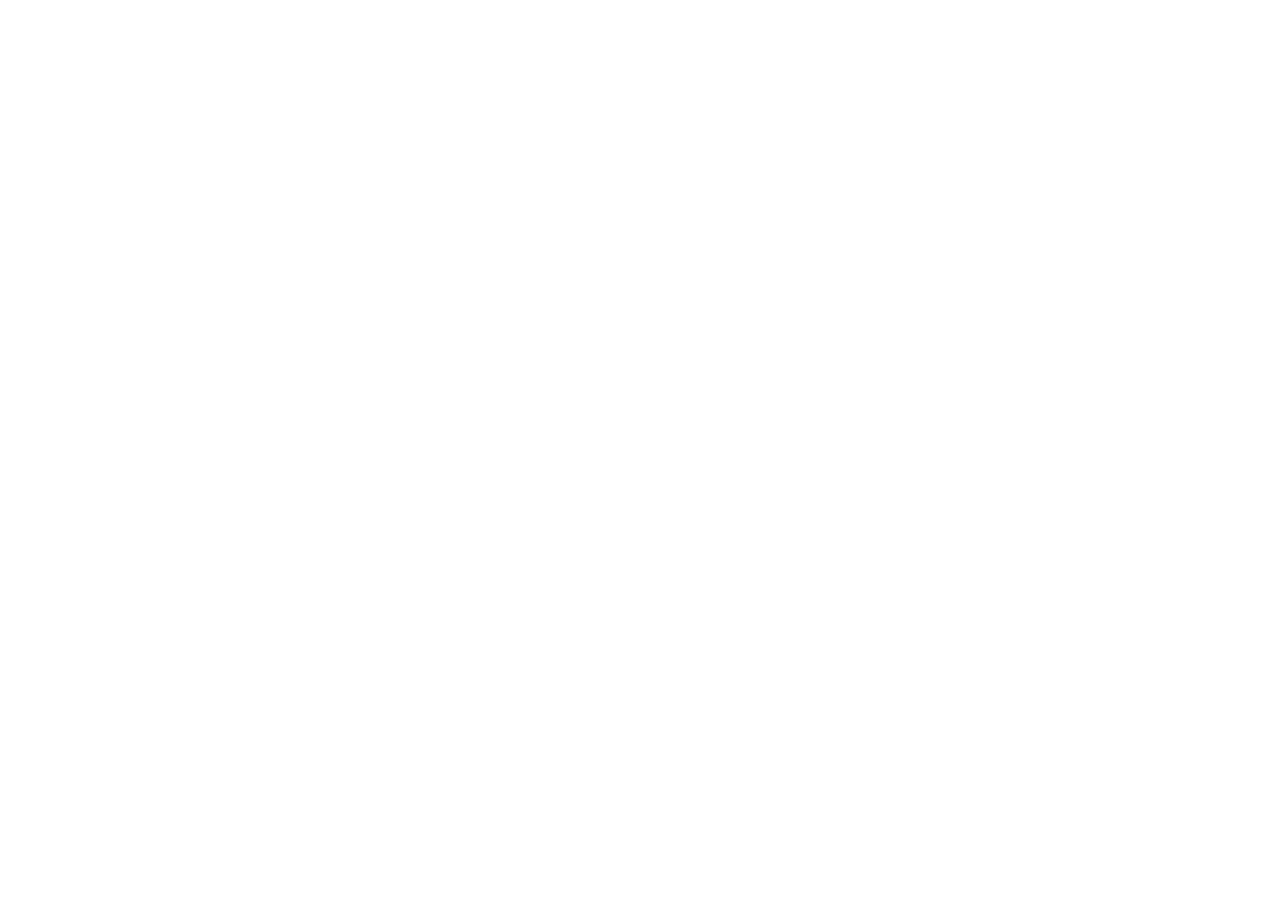
==== index.html @ 24d4d87c "." ====
<!DOCTYPE html>
<html lang="en">
  <head>
    <meta charset="UTF-8" />
    <meta http-equiv="X-UA-Compatible" content="IE=edge" />
    <meta name="viewport" content="width=device-width, initial-scale=1.0" />
    <title>Document</title>
  </head>
  <body></body>
</html>
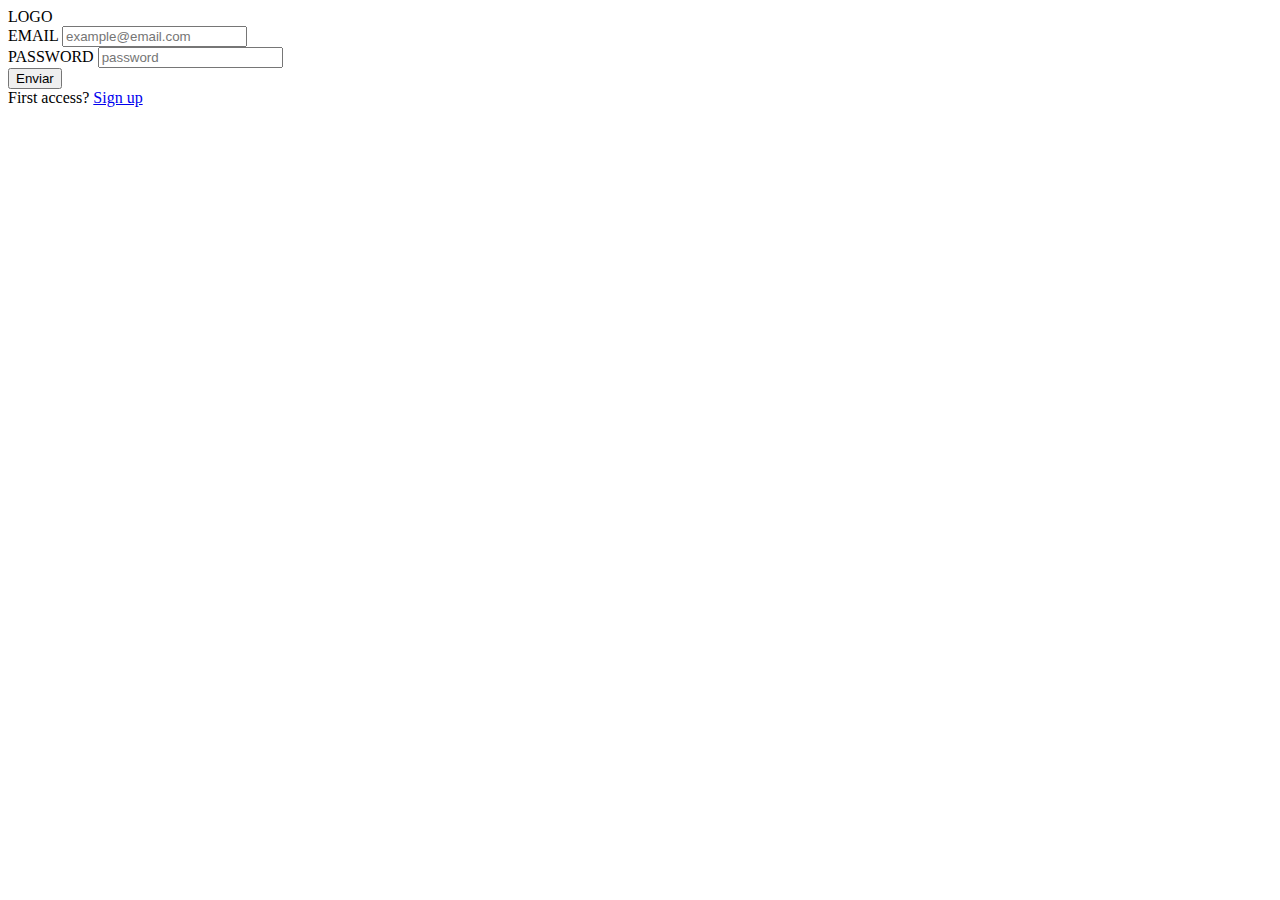
==== commit 227ad160: "Login page" ====
--- a/index.html
+++ b/index.html
@@ -4,7 +4,56 @@
     <meta charset="UTF-8" />
     <meta http-equiv="X-UA-Compatible" content="IE=edge" />
     <meta name="viewport" content="width=device-width, initial-scale=1.0" />
-    <title>Document</title>
+    <!-- CSS -->
+    <link rel="stylesheet" href="./styles/style.css" />
+    <link rel="stylesheet" href="./styles/index.css" />
+
+    <!-- FONTS -->
+    <link rel="preconnect" href="https://fonts.googleapis.com" />
+    <link rel="preconnect" href="https://fonts.gstatic.com" crossorigin />
+    <link
+      href="https://fonts.googleapis.com/css2?family=DM+Sans:wght@400;500;700&family=Poppins:wght@400;500;700&display=swap"
+      rel="stylesheet"
+    />
+
+    <title>Login</title>
   </head>
-  <body></body>
+  <body>
+    <header id="header">LOGO</header>
+
+    <main>
+      <div class="container">
+        <form action="">
+          <div class="txt">
+            <label class="sr-only" for="email">EMAIL</label>
+            <input
+              type="text"
+              id="email"
+              name="email"
+              placeholder="example@email.com"
+              required
+            />
+          </div>
+
+          <div class="txt">
+            <label class="sr-only" for="password">PASSWORD</label>
+            <input
+              type="password"
+              id="password"
+              name="password"
+              placeholder="password"
+              required
+            />
+          </div>
+          <div class="button">
+            <button type="submit">Enviar</button>
+          </div>
+          <div class="signup">
+            First access?
+            <a href="#">Sign up</a>
+          </div>
+        </form>
+      </div>
+    </main>
+  </body>
 </html>
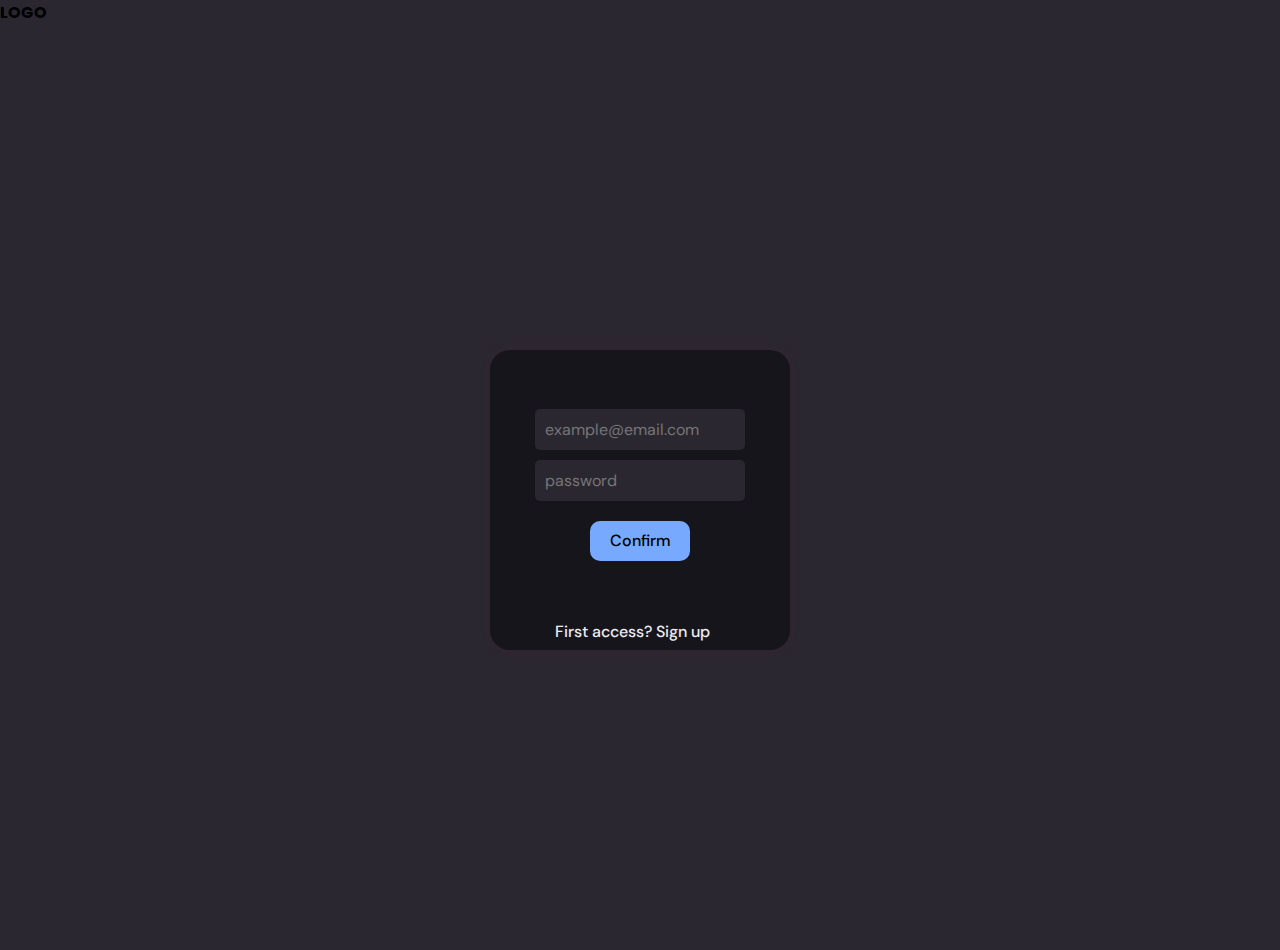
==== commit efcfa6bc: "POST - Header of Main Page" ====
--- a/index.html
+++ b/index.html
@@ -46,7 +46,7 @@
             />
           </div>
           <div class="button">
-            <button type="submit">Enviar</button>
+            <button type="submit">Confirm</button>
           </div>
           <div class="signup">
             First access?
--- a/styles/style.css
+++ b/styles/style.css
@@ -0,0 +1,52 @@
+* {
+  margin: 0;
+  padding: 0;
+  border: none;
+  text-decoration: none;
+  outline-style: none;
+  box-sizing: border-box;
+}
+
+html {
+  /* Fonts */
+  font-size: 62.5%;
+  --title-font: 'Poppins', sans-serif;
+  --body-font: 'DM Sans', sans-serif;
+
+  /* Colors */
+  --black: #000000;
+  --page-background: #2a2731;
+  --card-background: #17151c;
+
+  --gray: #7a7585;
+  --white-letter: #eeecf1;
+
+  --blue-soft: #76a9ff;
+  --blue-selector: #133774;
+
+  --green-soft: #a9d3ab;
+  --green-light: #37833b;
+  --green-medium: #2b662e;
+  --green-medium-dark: #1f4921;
+  --green-dark: #132c14;
+
+  /* Page */
+}
+
+body {
+  background: var(--page-background);
+  height: 100vh;
+  overflow: hidden;
+}
+
+.sr-only {
+  position: absolute;
+  height: 1px;
+  width: 1px;
+  padding: 0;
+  margin: -1px;
+  overflow: hidden;
+  clip-path: rect(0, 0, 0, 0);
+  white-space: nowrap;
+  border-width: 0;
+}
--- a/styles/index.css
+++ b/styles/index.css
@@ -0,0 +1,99 @@
+html {
+  /* Fonts */
+  --title-font: 'Poppins', sans-serif;
+  --body-font: 'DM Sans', sans-serif;
+
+  /* Colors */
+  --black: #000000;
+  --page-background: #2a2731;
+  --card-background: #17151c;
+
+  --gray: #7a7585;
+  --white-letter: #eeecf1;
+
+  --blue-soft: #76a9ff;
+  --blue-selector: #133774;
+
+  --green-soft: #a9d3ab;
+  --green-light: #37833b;
+  --green-medium: #2b662e;
+  --green-medium-dark: #1f4921;
+  --green-dark: #132c14;
+}
+
+#header {
+  font: 700 1.6rem var(--title-font);
+  height: 5rem;
+}
+
+main {
+  height: 100vh;
+  display: flex;
+  align-items: center;
+  justify-content: center;
+  font: 500 1.6rem var(--body-font);
+}
+
+form {
+  background: var(--card-background);
+  height: 30rem;
+  width: 30rem;
+  border-radius: 2rem;
+  display: grid;
+  align-items: center;
+  justify-content: center;
+  align-content: center;
+
+  box-shadow: 0px 0px 12px rgba(231, 8, 8, 0.08);
+}
+
+.txt {
+  margin-bottom: 1rem;
+}
+
+.txt #email,
+.txt #password {
+  background: var(--page-background);
+  padding: 1rem;
+  border-radius: 0.5rem;
+  font: 400 1.6rem var(--body-font);
+  color: var(--white-letter);
+}
+
+.button {
+  display: flex;
+  justify-content: center;
+  margin-bottom: 1rem;
+  margin-top: 1rem;
+}
+
+button {
+  font: 500 1.6rem var(--body-font);
+
+  background: var(--blue-soft);
+  border-radius: 1rem;
+  line-height: 2.5em;
+  width: 10rem;
+}
+
+button:hover {
+  cursor: pointer;
+  background: var(--blue-selector);
+  color: var(--white-letter);
+  transition: 0.2s;
+}
+
+.signup {
+  position: relative;
+  bottom: -5rem;
+  right: -2rem;
+}
+.signup,
+a {
+  color: var(--white-letter);
+}
+
+a:hover {
+  color: var(--blue-soft);
+  transition: 0.3s;
+}
